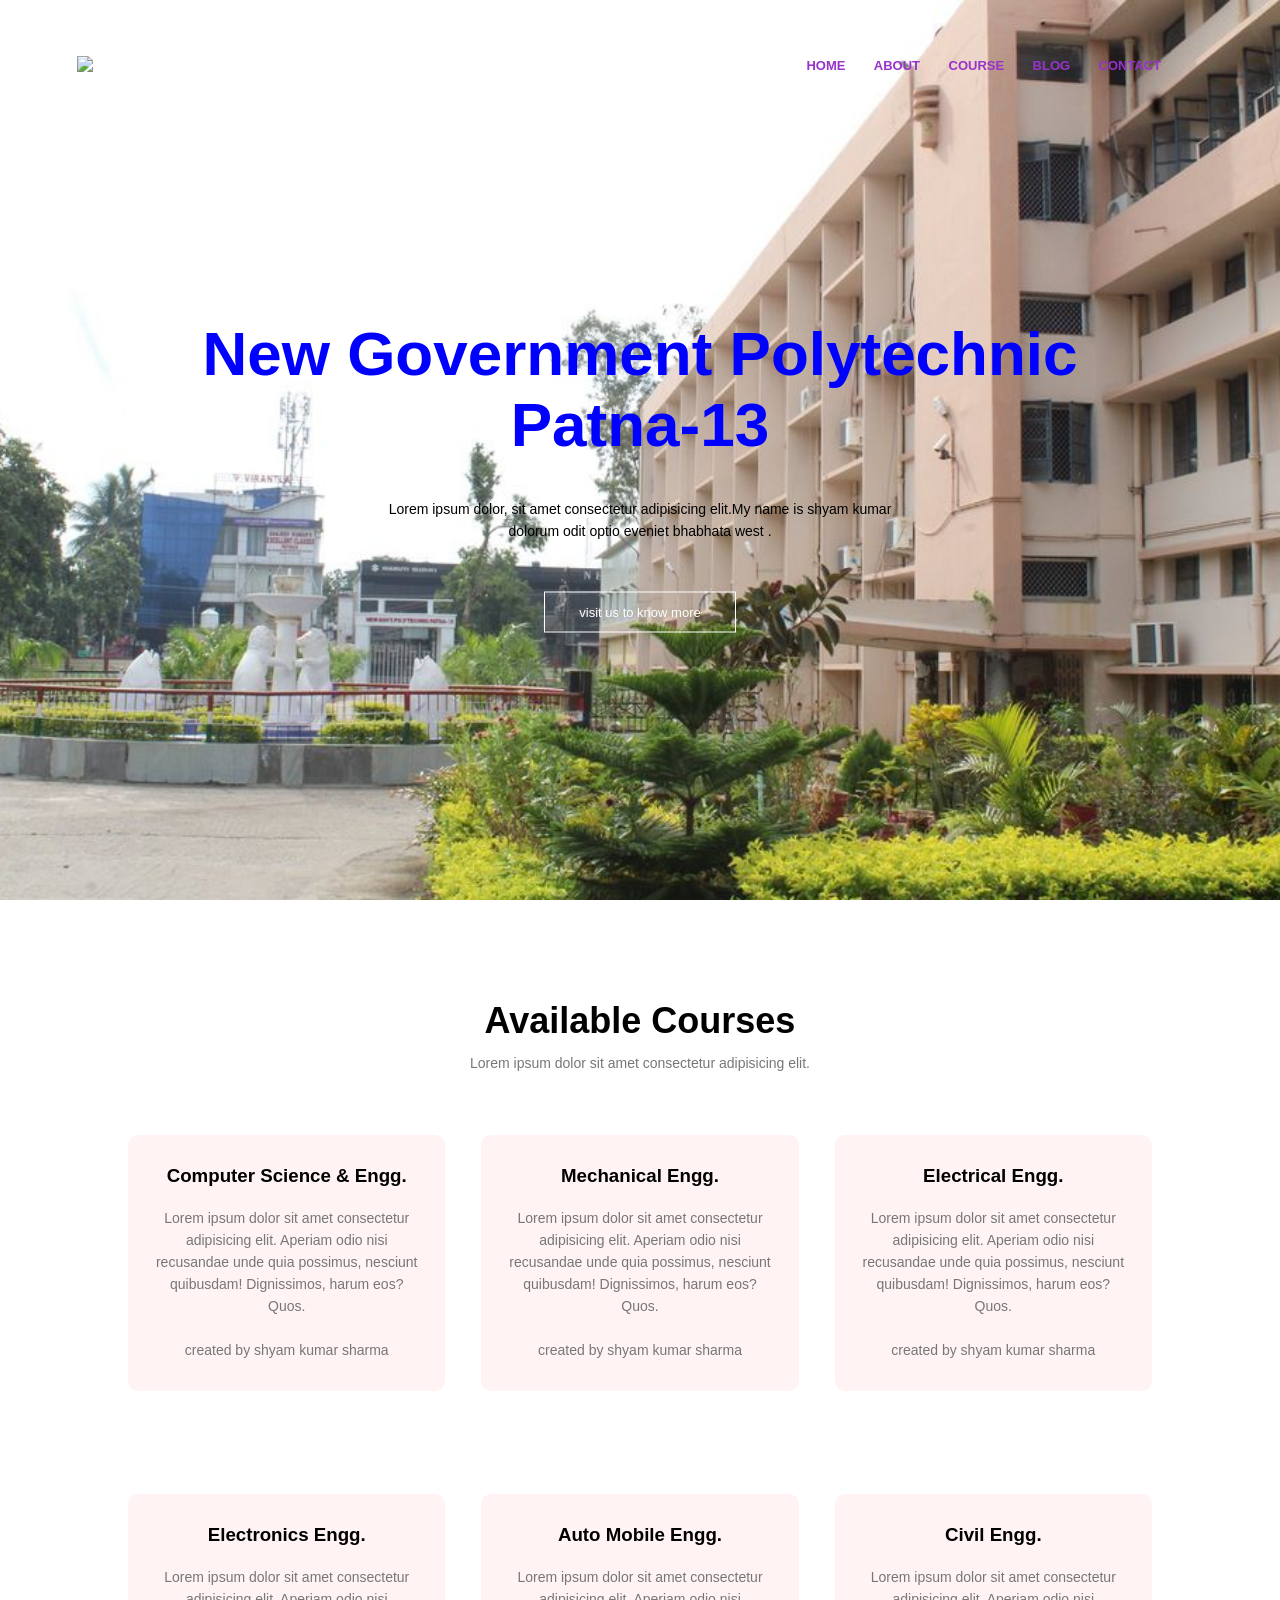
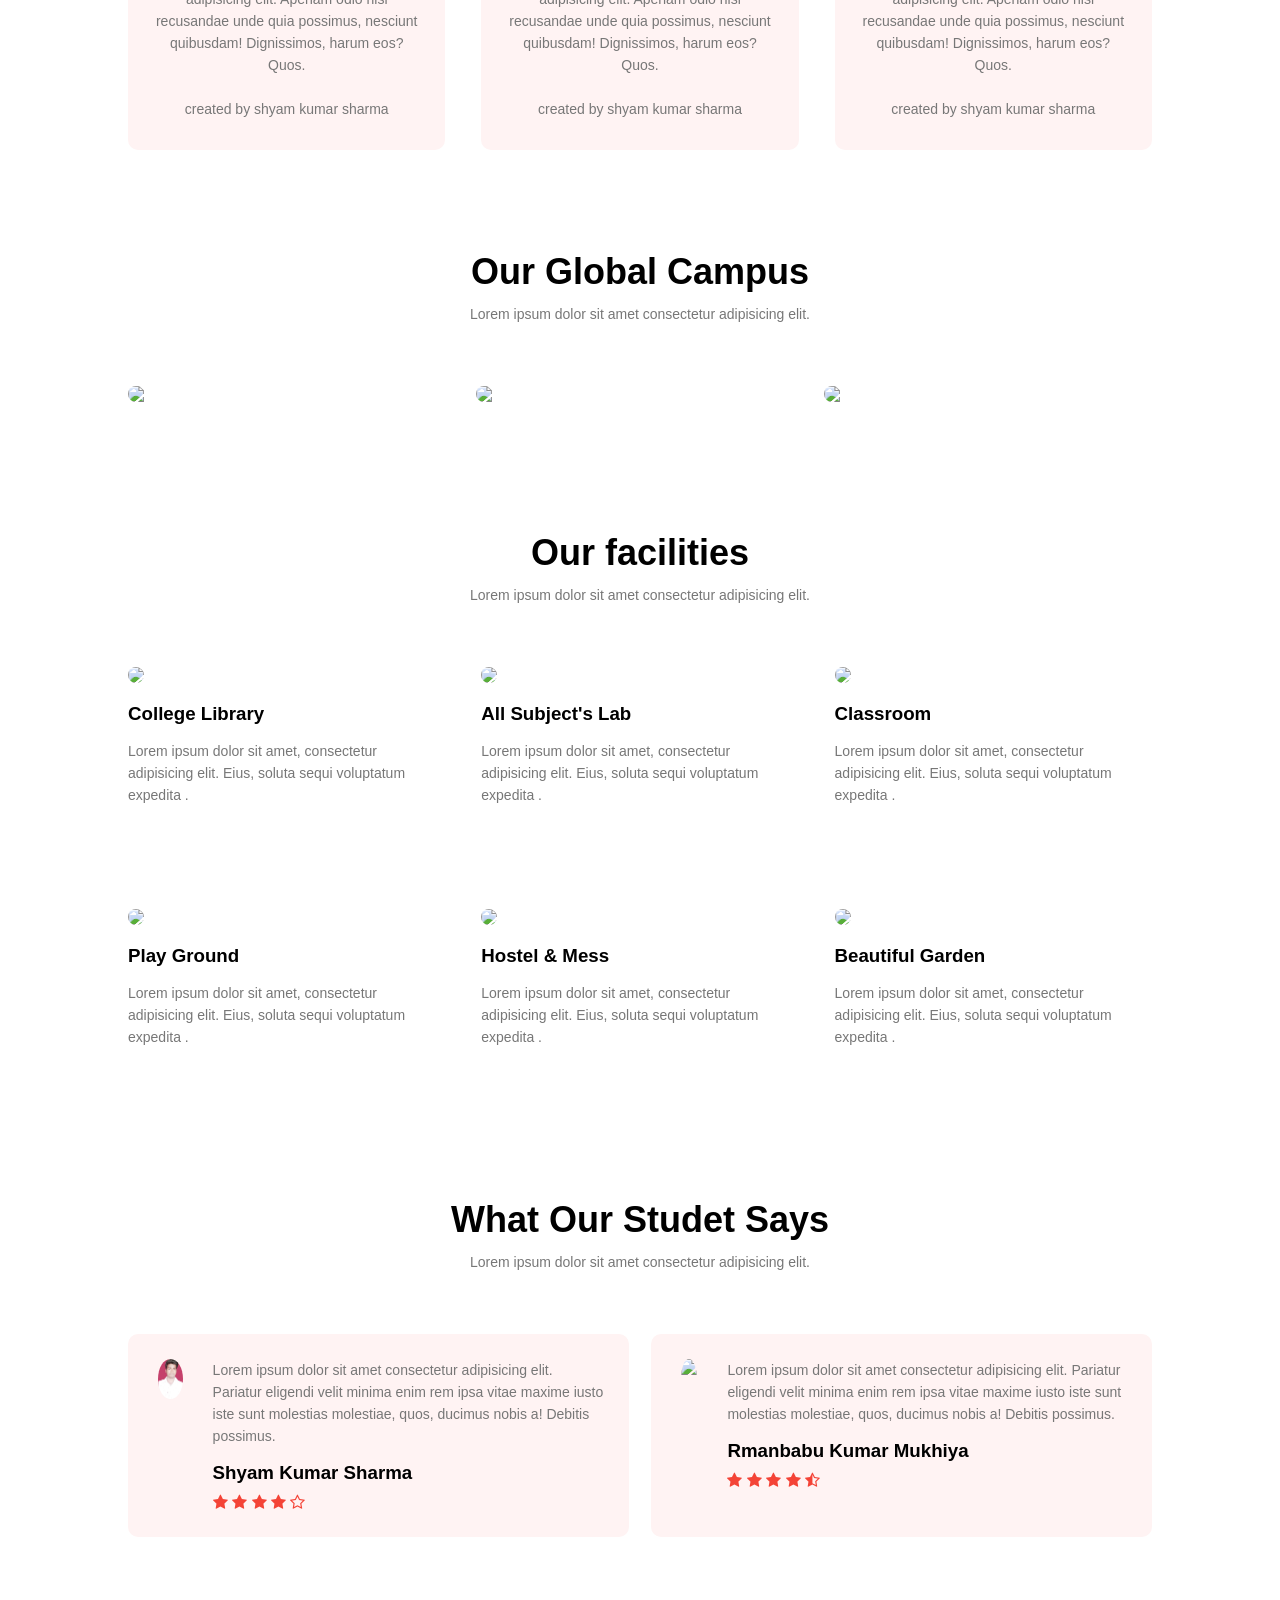
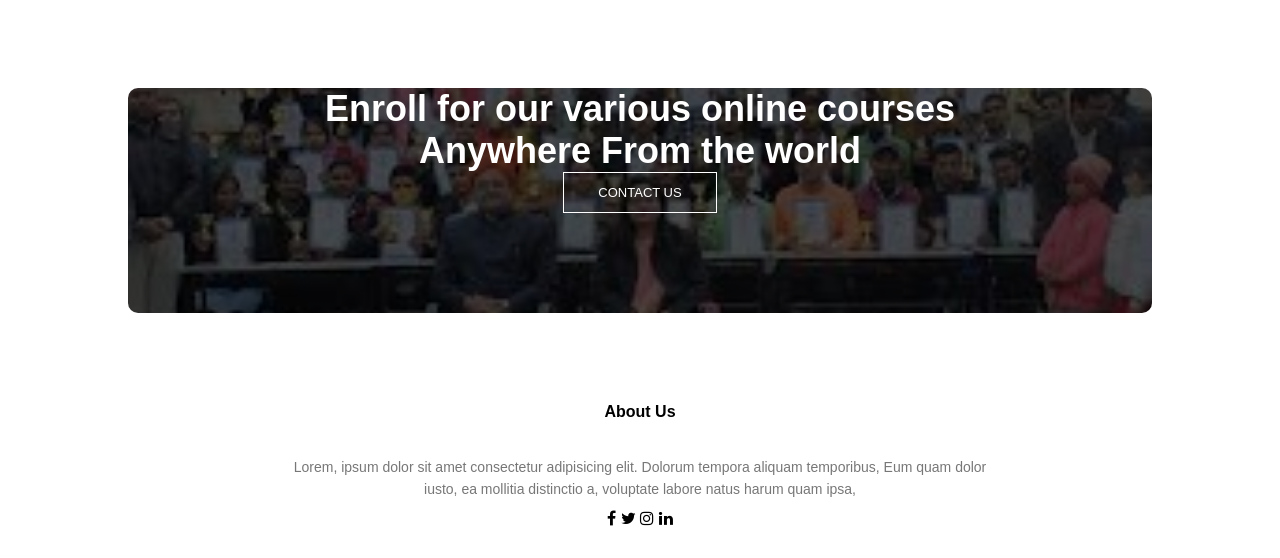
==== index.html @ 8268cc49 "Shyam My name is Shyam kumar sharma" ====
<!DOCTYPE html>
<html lang="en">

<head>
    <meta charset="UTF-8">
    <meta name="viewport" content="width=device-width, initial-scale=1.0">
    <title>westchamparan</title>
    <link rel="stylesheet" href="suman.css">

    <link rel="preconnect" href="https://fonts.googleapis.com">
    <link rel="preconnect" href="https://fonts.gstatic.com" crossorigin>

    <link href="https://fonts.googleapis.com/css2?family=Poppins:wght@100;200;400;500;600;700&display=swap"
        rel="stylesheet">

    <link rel="stylesheet" href="https://stackpath.bootstrapcdn.com/font-awesome/4.7.0/css/font-awesome.min.css">
</head>

<body>
    <section class="header">

        
        <nav>
            <a href="index.html"><img src="C:\Users\sharm\OneDrive\Desktop\shyam\ngplogo.png"> </a>
            <!-- <h1>New Government Polytechnic <br>Patna-13<p>( Dept. Of Science & Technology, Govt. Of Bihar )
            </p> -->

            <!-- <p>( Dept. Of Science & Technology, Govt. Of Bihar )</p> -->
            <div class="nav-links" id="navLinks">

                <i class="fa fa-times" onclick="hideMenu()"></i>

                <ul>

                    <li><a href="#">HOME</a></li>
                    <li><a href="About.html">ABOUT</a></li>
                    <li><a href="course.html">COURSE</a></li>
                    <li><a href="Blog.html">BLOG</a></li>
                    <li><a href="#">CONTACT</a></li>
                </ul>
            </div>
            <i class="fa fa-bars" onclick="showMenu()"></i>
        </nav>
        


        <div class="text-box">
            <h1>New Government Polytechnic<br>Patna-13</h1><br>
            <p>Lorem ipsum dolor, sit amet consectetur adipisicing elit.My name is shyam kumar
                <br> dolorum odit optio eveniet bhabhata west .
            </p>
            <a href="" class="hero-btn">visit us to know more</a>
        </div>

    </section>

    <!-----------------------------Coures-------------------------------->

    <section class="course">
        <h1>Available Courses</h1>
        <p>Lorem ipsum dolor sit amet consectetur adipisicing elit.</p>

        <div class="row">
            <div class="course-col">
                <h3>Computer Science & Engg.</h3>
                <p>Lorem ipsum dolor sit amet consectetur adipisicing elit. Aperiam odio nisi recusandae unde
                    
                    quia possimus, nesciunt quibusdam! Dignissimos, harum eos? Quos.<br><br>created by shyam kumar
                    sharma</p>

            </div>
            <div class="course-col">
                <h3>Mechanical Engg.</h3>
                <p>Lorem ipsum dolor sit amet consectetur adipisicing elit. Aperiam odio nisi recusandae unde
                    
                    quia possimus, nesciunt quibusdam! Dignissimos, harum eos? Quos.<br><br>created by shyam kumar
                    sharma</p>

            </div>
            <div class="course-col">
                <h3>Electrical Engg.</h3>
                <p>Lorem ipsum dolor sit amet consectetur adipisicing elit. Aperiam odio nisi recusandae unde
                    
                    quia possimus, nesciunt quibusdam! Dignissimos, harum eos? Quos.<br><br>created by shyam kumar
                    sharma</p>

            </div>
            
        </div>


        <div class="row">
            <div class="course-col">
                <h3>Electronics Engg.</h3>
                <p>Lorem ipsum dolor sit amet consectetur adipisicing elit. Aperiam odio nisi recusandae unde
                    
                    quia possimus, nesciunt quibusdam! Dignissimos, harum eos? Quos.<br><br>created by shyam kumar
                    sharma</p>

            </div>
            <div class="course-col">
                <h3>Auto Mobile Engg.</h3>
                <p>Lorem ipsum dolor sit amet consectetur adipisicing elit. Aperiam odio nisi recusandae unde
                    
                    quia possimus, nesciunt quibusdam! Dignissimos, harum eos? Quos.<br><br>created by shyam kumar
                    sharma</p>

            </div>
            <div class="course-col">
                <h3>Civil Engg.</h3>
                <p>Lorem ipsum dolor sit amet consectetur adipisicing elit. Aperiam odio nisi recusandae unde
                    
                    quia possimus, nesciunt quibusdam! Dignissimos, harum eos? Quos.<br><br>created by shyam kumar
                    sharma</p>

            </div>
        </div>



    </section>



    <!----------------------------Another section of this website-------------------------->

    <section class="campus">
        <h1>Our Global Campus</h1>
        <p>Lorem ipsum dolor sit amet consectetur adipisicing elit.</p>
        <div class="row">
            <div class="campus-col">
                <img src="C:\Users\sharm\OneDrive\Desktop\shyam\images (4).jpeg">
                <div class="layer">
                    <h3>This is amezing</h3>
                </div>
            </div>
            <div class="campus-col">
                <img src="C:\Users\sharm\OneDrive\Desktop\shyam\download (1).jpeg">
                <div class="layer">
                    <h3>This is amezing</h3>
                </div>
            </div>
            <div class="campus-col">
                <img src="C:\Users\sharm\OneDrive\Desktop\shyam\images (5).jpeg">
                <div class="layer">
                    <h3>This is amezing</h3>
                </div>
            </div>


        </div>

    </section>


    <!-------------------------------------Faciliies------------------------------------>

    <section class="facilities">
        <h1>Our facilities</h1>
        <p>Lorem ipsum dolor sit amet consectetur adipisicing elit.</p>

        <div class="row">

            <div class="facilities-col">
                <img src="C:\Users\sharm\OneDrive\Desktop\shyam\download (4).jpeg">
                <h3>College Library</h3>
                <p>Lorem ipsum dolor sit amet, consectetur adipisicing elit.
                    Eius, soluta sequi voluptatum expedita .</p>
            </div>
            <div class="facilities-col">
                <img src="C:\Users\sharm\OneDrive\Desktop\shyam\download (2).jpeg">
                <h3>All Subject's Lab</h3>
                <p>Lorem ipsum dolor sit amet, consectetur adipisicing elit.
                    Eius, soluta sequi voluptatum expedita .</p>
            </div>
            <div class="facilities-col">
                <img src="C:\Users\sharm\OneDrive\Desktop\shyam\download (3).jpeg">
                <h3>Classroom</h3>
                <p>Lorem ipsum dolor sit amet, consectetur adipisicing elit.
                    Eius, soluta sequi voluptatum expedita .</p>
            </div>
        </div>

        <div class="row">

            <div class="facilities-col">
                <img src="C:\Users\sharm\OneDrive\Desktop\shyam\images (3).jpeg">
                <h3>Play Ground</h3>
                <p>Lorem ipsum dolor sit amet, consectetur adipisicing elit.
                    Eius, soluta sequi voluptatum expedita .</p>
            </div>
            <div class="facilities-col">
                <img src="C:\Users\sharm\OneDrive\Desktop\shyam\hostel.jpg">
                <h3>Hostel & Mess</h3>
                <p>Lorem ipsum dolor sit amet, consectetur adipisicing elit.
                    Eius, soluta sequi voluptatum expedita .</p>
            </div>
            <div class="facilities-col">
                <img src="C:\Users\sharm\OneDrive\Desktop\shyam\download (7).jpeg">
                <h3> Beautiful Garden </h3>
                <p>Lorem ipsum dolor sit amet, consectetur adipisicing elit.
                    Eius, soluta sequi voluptatum expedita .</p>
            </div>
        </div>


    </section>


    <!------------------------------testimonials------------------------->

    <section class="testimonials">
        <h1>What Our Studet Says</h1>
        <p>Lorem ipsum dolor sit amet consectetur adipisicing elit.</p>

        <div class="row">
        <div class="testimonial-col">
            <img src="SONU.jpg">

        <div>
                <p>Lorem ipsum dolor sit amet consectetur adipisicing elit. Pariatur
                     eligendi velit minima enim rem ipsa vitae maxime iusto iste sunt molestias
                     molestiae, quos, ducimus nobis a! Debitis possimus.</p>
                     <h3>Shyam Kumar Sharma</h3>
                     <i class="fa fa-star"></i>
                     <i class="fa fa-star"></i>
                     <i class="fa fa-star"></i>
                     <i class="fa fa-star"></i>
                     <i class="fa fa-star-o"></i>
            </div>
        </div>
        <div class="testimonial-col">
            <img src="C:\Users\sharm\OneDrive\Desktop\shyam\RAMBABU.jpg">

        <div>
                <p>Lorem ipsum dolor sit amet consectetur adipisicing elit. Pariatur
                     eligendi velit minima enim rem ipsa vitae maxime iusto iste sunt molestias
                     molestiae, quos, ducimus nobis a! Debitis possimus.</p>
                     <h3>Rmanbabu Kumar Mukhiya</h3>
                     <i class="fa fa-star"></i>
                     <i class="fa fa-star"></i>
                     <i class="fa fa-star"></i>
                     <i class="fa fa-star"></i>
                     <i class="fa fa-star-half-o"></i
            </div>
        </div>
    </div>

        </div>
    </section>



    <!--------------------------------------------Call To Action--------------------------------------->

    <section class="cta">
        <h1>Enroll for our various online courses <br>Anywhere From the world</h1>
        <a href="" class="hero-btn">CONTACT US</a>
    </section>

    <!--------------------------------------------Footer--------------------------------------->

    <section class="footer">
        <h4>About Us</h4>
        <p>Lorem, ipsum dolor sit amet consectetur adipisicing elit. Dolorum tempora aliquam temporibus,
         Eum quam dolor<br> iusto, ea mollitia distinctio a, 
            voluptate labore natus harum quam ipsa, </p>
            <div class="icons">
                <i class="fa fa-facebook"></i>
                <i class="fa fa-twitter"></i>
                <i class="fa fa-instagram"></i>
                <i class="fa fa-linkedin"></i>
                
            </div>
    </section>






    <!----------------javascript for Toogle Menu--------------->

    <script>
        var navLinks = document.getElementById("navLinks");
        function showMenu() {
            navLinks.style.right = "0";
        }
        function hideMenu() {
            navLinks.style.right = "-200px";

        }
    </script>

</body>

</html>
---- suman.css ----
*{
    margin: 0;
    padding: 0;
    /* background-color: blue; */
    font-family: 'popins',sans-serif;
}
.header{
    background-color: blue;
    background-image : url("college.jpg"); 
    min-height: 100vh;
    width: 100%;
    background-position: center;
    background-size: cover;
    position: relative;
}
nav{
    display: flex;
    /* margin: 0;
    padding: 0; */
    padding: 2% 6%;
    justify-content: space-between;
    align-items: center;
}
nav h1{
    color: black;
    margin-left: 0px;


}
nav img{
    width: 200px;
    margin-left: 0px;
    margin-top: 0px;

}
nav h1 p{
    margin-right: 600px;
    margin-top: 0px;

}
.nav-links{
    flex: 1;
    text-align: right;
}
.nav-links ul li{
    list-style: none;
    display: inline-block;
    padding: 0px 12px;
    position: relative;
    
}
.nav-links ul li a{
    color: darkorchid;
    text-decoration: none;
    font-size: 13px;
    
}
.nav-links ul li ::after{
    content: '';
    width: 0%;
    height: 2px;
    background: #f44336;
    display: block;
    margin: auto;
    transition: 0.5s;
    
}
.nav-links ul li :hover::after{
    width: 100%;
    

}
.text-box{
    width: 90%;
    color: #fff;
    position: absolute;
    top: 50%;
    left: 50%;
    transform: translate(-50%,-50%);
    text-align: center;
}
.text-box h1{
    margin-top: 50px;

    font-size: 62px;
    color: blue;
    font-family:'Franklin Gothic Medium', 'Arial Narrow', Arial, sans-serif;

}
.text-box p{
    margin: 10px 0 40px;
    font-size: 14px;
    color: black;

}
.hero-btn{
    display: inline-block;
    text-decoration: none;
    color: #fff;
    border: 1px solid #fff;
    padding: 12px 34px;
    font-size: 13px;
    background: transparent;
    position: relative;
    cursor: pointer;
}
.hero-btn:hover{
    border: 1px solid #f44336;
    background:#f44336;
    transition: 1s;

}

nav .fa{
    display: none;
    
}
@media(max-width: 700px){
    .text-box h1{
        font-size: 20px;
    }

.nav-links ul li{
    display: block;
    

}
.nav-links{
    position: absolute;
    background: #f44336;    /*some doubts here*/
    height: 100vh;
    width: 200px;
    top: 0;
    right: -200px;
    text-align: left;
    z-index: 2;
    transition: 1s;
    

}
nav .fa{                                /*some doubts here*/
    display: block;                 
    color: blue;  
    margin: 10px;
    font-size: 22px;
    cursor: pointer;
}
}
.nav-links ul{
    padding: 30px;
    font-weight: 900;

}

/*-------------------------------Course--------------------------*/

.course{
    width: 80%;
    margin: auto;
    text-align: center;
    padding-top: 100px;
}
h1{
    font-size: 36px;
    font-weight: 600px;

}
p{
    color: #777;
    font-size: 14px;
    font-weight: 300px;
    line-height: 22px;
    padding: 10px;
}
.row{
    margin-top: 5%;
    display: flex;
    justify-content: space-between;

}
.course-col{
    flex-basis: 31%;
    background: #fff3f3;
    border-radius: 10px;
    margin-bottom: 5%;
    padding: 20px 12px;
    box-sizing: border-box;
    transition: 0.5s;

}
h3{
    text-align: center;
    font-weight: 600;
    margin: 10px 0;
}
.course-col:hover{
    box-shadow: 0 0 20px 0px rgba(0,0,0,0.2) ;
    
}
@media(max-width: 700px){
    .row{
        flex-direction: column;
    }
}



.campus{
    width: 80%;
    margin: auto;
    text-align: center;
    padding-top: 50px;

}
.campus-col{
    flex-basis: 32%;
    border-radius: 10px;
    margin-bottom: 30px;
    position: relative;
    overflow: hidden;
}
.campus-col img{
    width: 100%;
    display: block;

}
.layer{
    background:transparent; 
    height: 100%;
    width: 100%;
    position: absolute;
    top: 0;
    left: 0;

}
.layer:hover{
    background: rgba(226, 0, 0, 0.7);
}
.layer h3{
    width: 100%;
    font-weight: 500;
    color: darkblue;
    font-size: 26px;
    bottom: 0;
    left: 50%;
    transform: translate(-50%);
    position: absolute;
    opacity: 0;
    transition: 0.5s;

}
.layer:hover h3{
    bottom: 49%;
    opacity: 1;
}
.facilities{
    width: 80%;
    margin: auto;
    text-align: center;
    padding-top: 100px;
}
.facilities-col{
    flex-basis: 31%;
    border-radius: 10px;
    margin-bottom: 5%;
    text-align: left;

}
.facilities-col img{
    width: 100%;
    border-radius: 10px;
}
.facilities-col p{
    padding: 0;

}
.facilities-col h3{
    margin-top: 16px;
    margin-bottom: 15px;
    text-align: left;
}


/*--------------------testimonials----------------------*/

.testimonials{
    width: 80%;
    margin: auto;
    padding-top: 100px;
    text-align: center;
}
.testimonial-col{
    flex-basis: 44%;
    border-radius: 10px;
    margin-bottom: 5%;
    text-align: left;
    background: #fff3f3;
    padding: 25px;
    cursor: pointer;
    display: flex;

}
.testimonial-col img{
    height: 40px;
    margin-left: 5px;
    margin-right: 30px;
    border-radius: 50%;
}
.testimonial-col p{
    padding: 0;

}
.testimonial-col h3{
    margin-top: 15px;
    text-align: left;
}
.testimonial-col .fa{
    color: #f44336;

}
@media(max-width:700px){

    .testimonial-col img{
       
        margin-left: 0px;
        margin-right: 15px;
        
    }
}



/*--------------------call to action-------------------*/

.cta{
    margin: 100px auto;
    width: 80%;
    height: 25vh;
    background-image: linear-gradient(rgba(0,0,0,0.7),rgba(0,0,0,0.7)),url("download (1).jpeg");
    background-position: center;
    background-size: cover;
    border-radius: 10px;
    text-align: center;
    padding: 100px 0;
}
.cta{
    color: #fff;
    margin-bottom: 40px;
    padding: 0;
}
@media(max-width:700px){
    .cta h1{
        font-size: 24px;
    }
}
.footer{
    width: 100%;
    text-align: center;
    padding: 30px 0;

}
.footer h4{
    margin-bottom: 25px;
    margin-top: 20px;
    font-weight: 600;
}

/*--------------------About Us----------------*/

.sub-header{
    height: 60vh;
    width: 100%;
    background-image: linear-gradient(rgba(4,9,30,0.7),rgba(4,9,30,0.7)),url("backgroundimage.jpg");
    background-position: center;
    background-size: cover;
    text-align: center;
    color: #fff;
}
.sub-header h1{
    margin-top: 100px;
}
.about-us{
    width: 80%;
    margin: auto;
    padding-top: 80px;
    padding-bottom: 50px;
}
.about-col{
    flex-basis: 48%;
    padding: 30px 50px;

}
.about-col img{
    width: 100%;
}
.about-col h1{
    padding-top: 0;
}
.about-col p{
    padding: 15px 0 25px;

}
.red-btn{
    display: inline-block;
    text-decoration: none;
    color: black;
    border: 1px solid black;
    padding: 12px 34px;
    font-size: 13px;
    background: transparent;
    position: relative;
    cursor: pointer;
}
.red-btn:hover{
    border: 1px solid gray;
    background:gray;
    transition: 1s;

}


/*-----------------------------Our Courses---------------------------*/

/*------------------------------Blog--------------------------------*/

.Blog-content{
    width: 80%;
    margin: auto;
    padding: 60px 0;
}
.blog-left{
    flex-basis: 65%;

}
.blog-left img{
    width: 100%;

}
.blog-left h2{
    color: #222;
    font-weight: 600;
    margin: 30px 0;

}
.blog-left p{
    color: #999;
    padding: 0;
}
.blog-right{
    flex-basis: 32%;

}
.blog-right h3{
    background: #f44336;
    color: #fff;
    padding: 7px 0;
    font-size: 16px;
    margin-bottom: 20px;
}
.blog-right div{
    display: flex;
    align-items: center;
    justify-content: space-between;
    color: #555;
    padding: 8px;
    box-sizing: border-box;
}

.comment-box{
    border: 1px solid #ccc;
    margin: 50px 0;
    padding: 10px 20px;

}
.comment-box h3{
    text-align: left;
}
.comment-form input,.comment-form textarea{
    width: 100%;
    padding: 10px;
    margin: 15px 0;
    box-sizing: border-box;
    border: none;
    outline: none;
    background: #f0f0f0;


}
.comment-form button{
    margin: 10px 0;

}

@media(max-width:700px){
    .sub-header h1{
        font-size: 24px;
    }
}
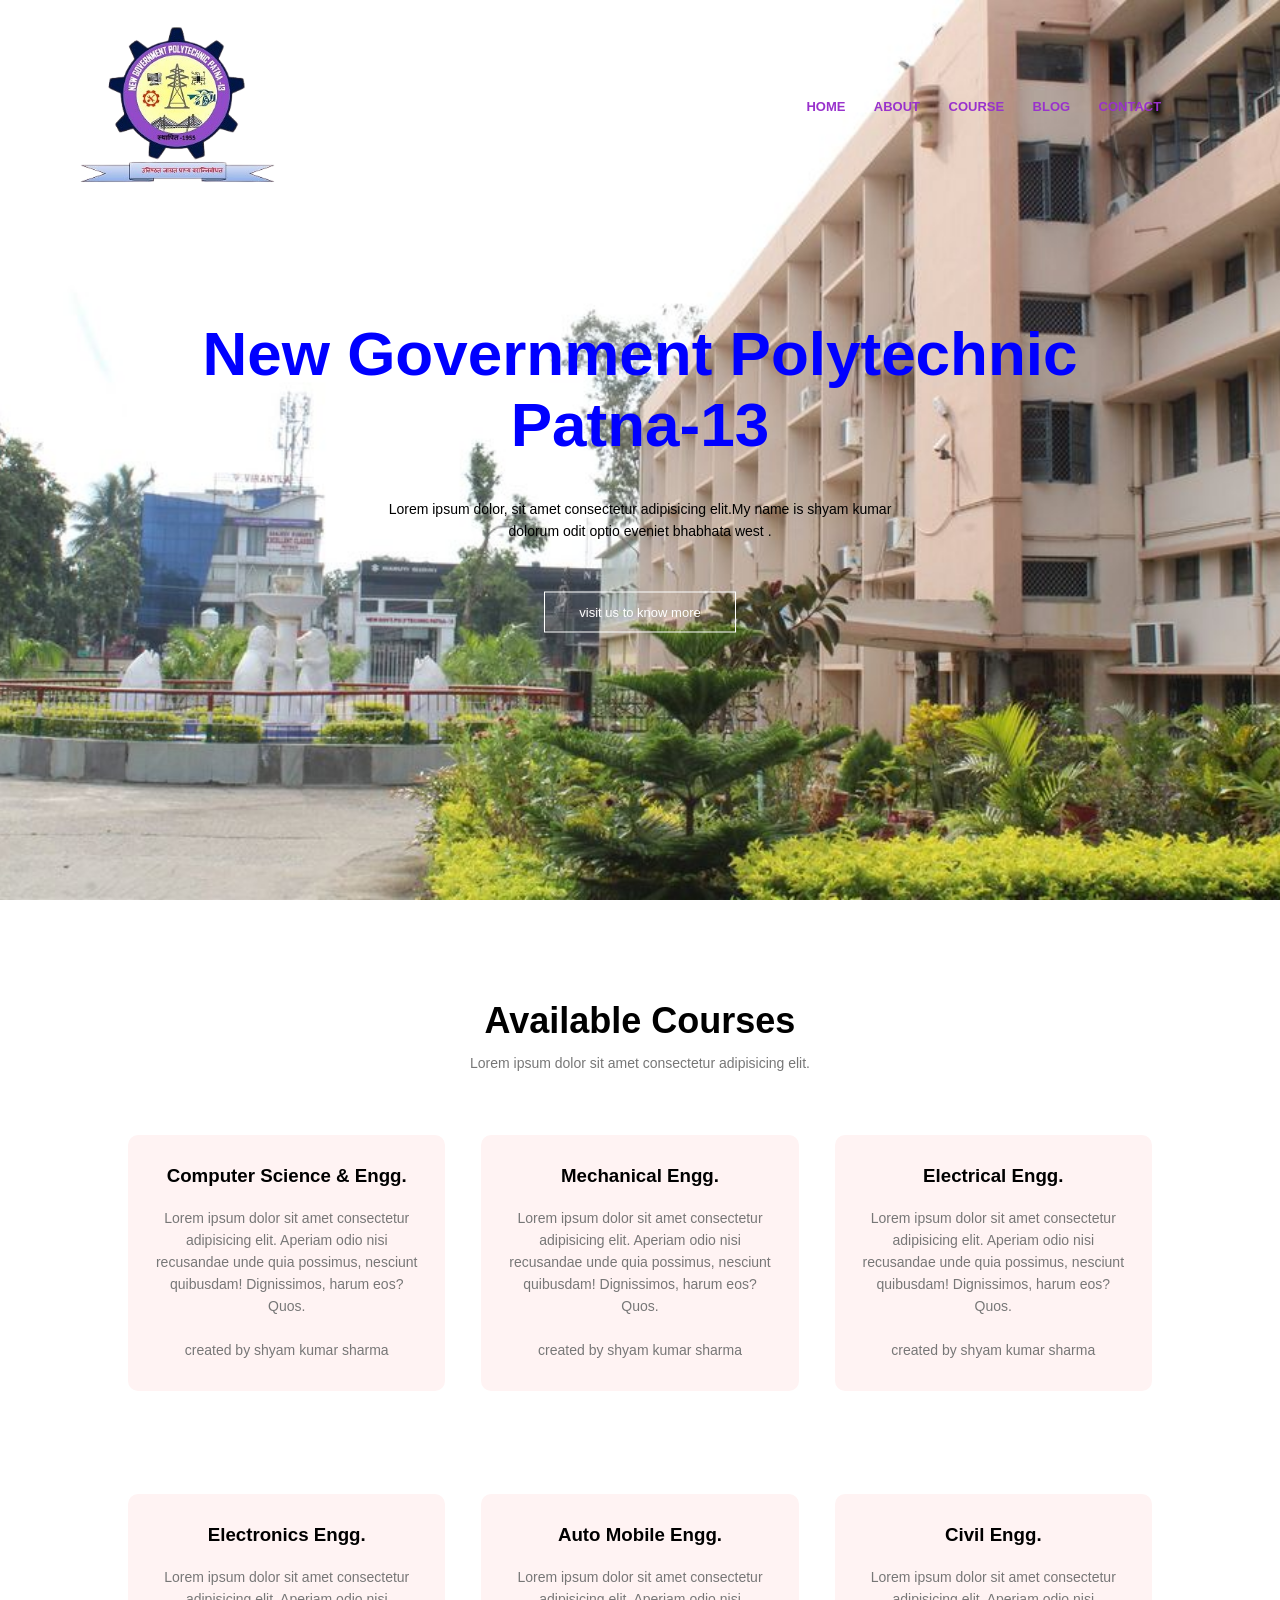
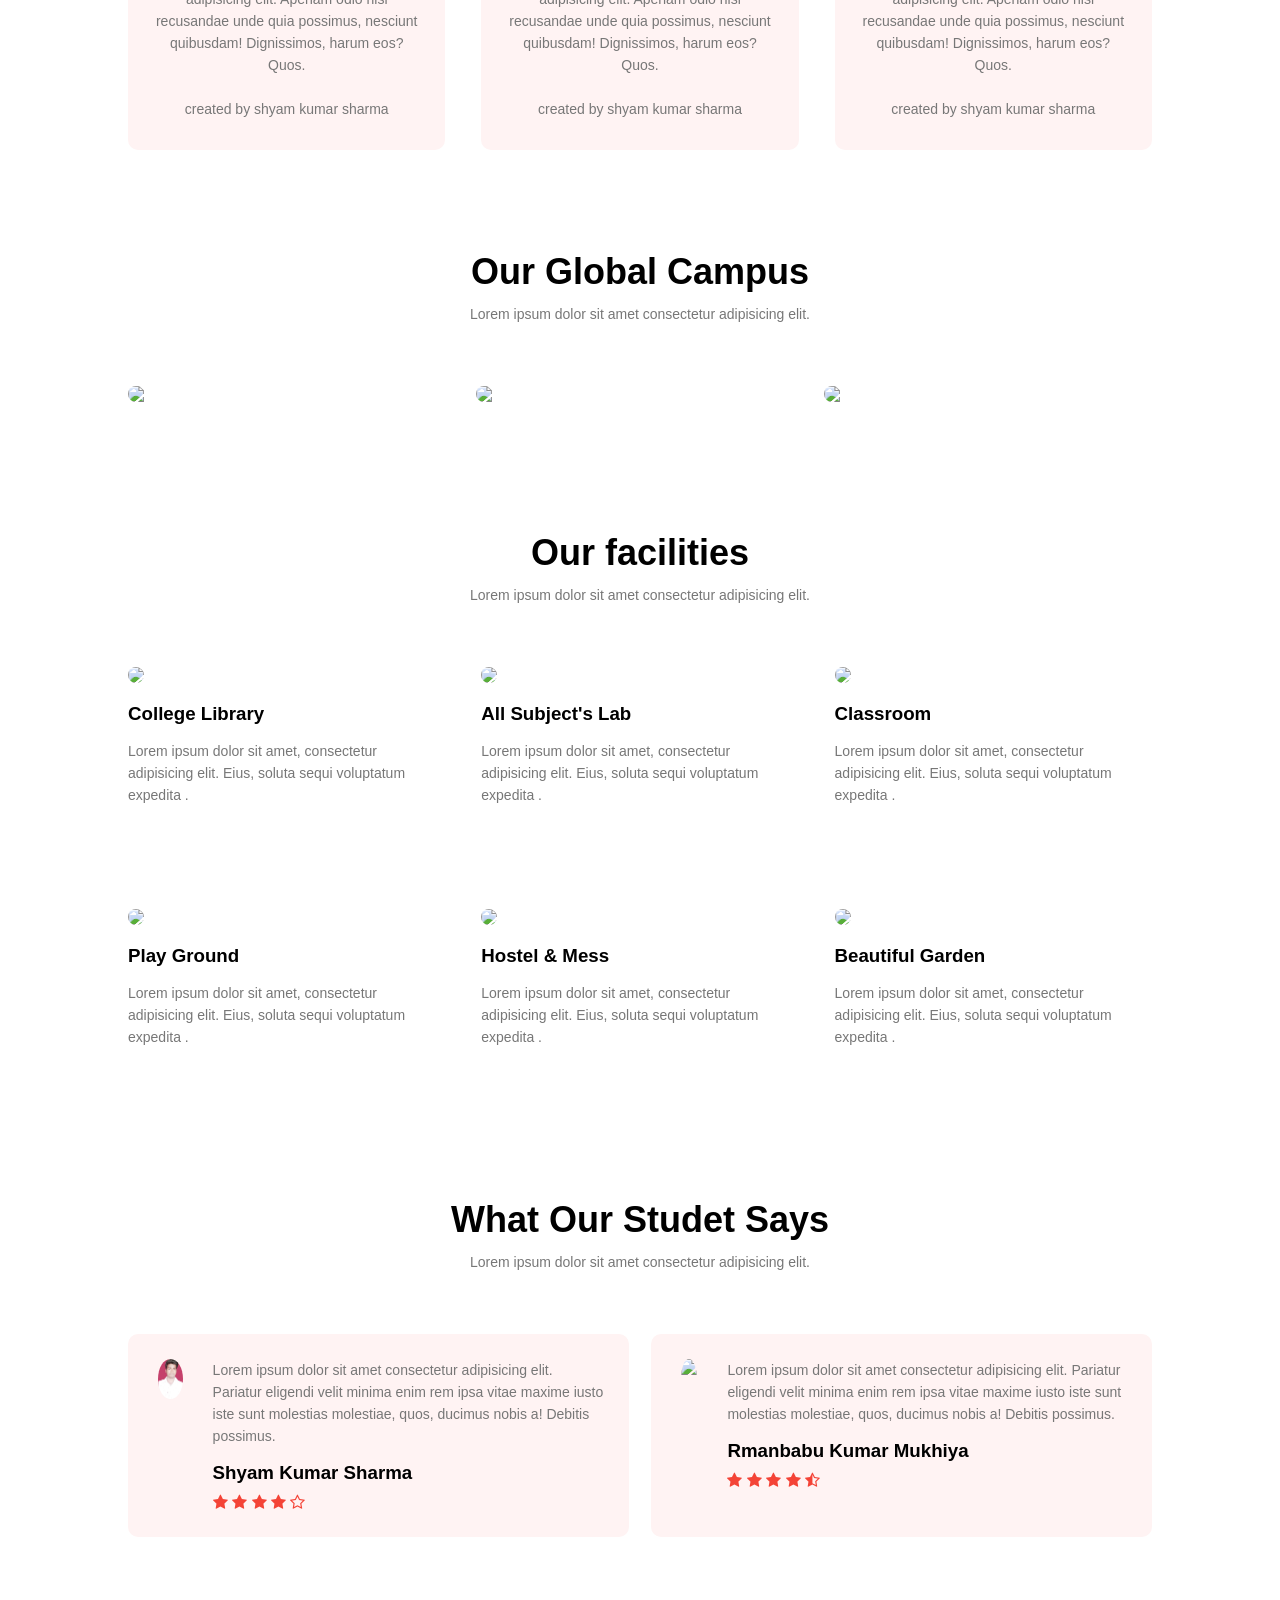
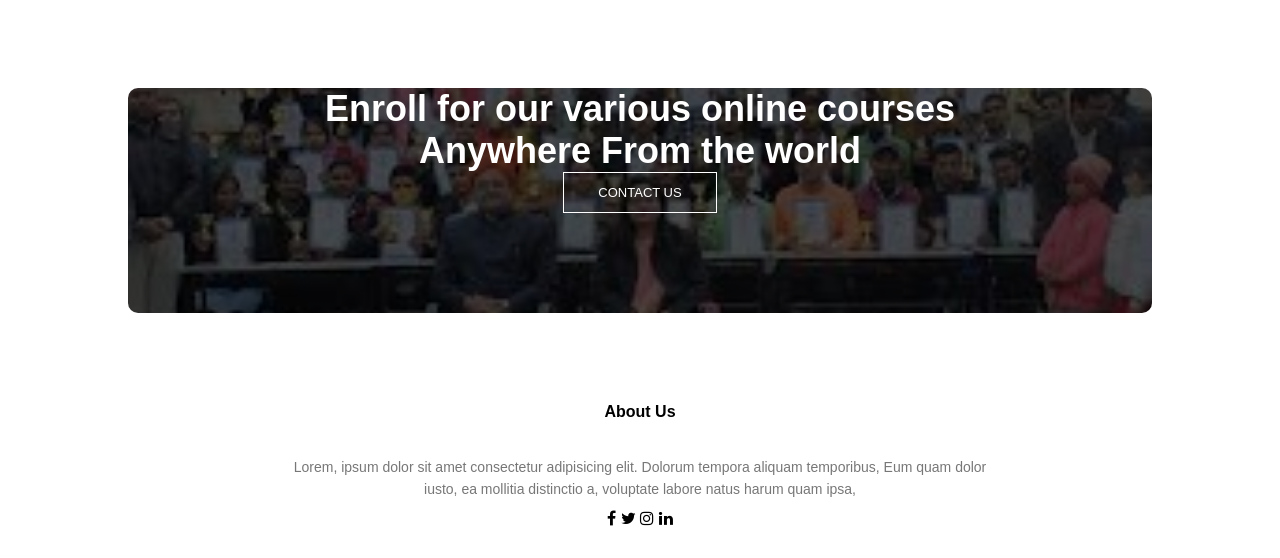
==== commit 8d383543: "Update index.html" ====
--- a/index.html
+++ b/index.html
@@ -21,7 +21,7 @@
 
         
         <nav>
-            <a href="index.html"><img src="C:\Users\sharm\OneDrive\Desktop\shyam\ngplogo.png"> </a>
+            <a href="index.html"><img src="ngplogo.png"> </a>
             <!-- <h1>New Government Polytechnic <br>Patna-13<p>( Dept. Of Science & Technology, Govt. Of Bihar )
             </p> -->
 
@@ -294,4 +294,4 @@
 
 </body>
 
-</html>+</html>
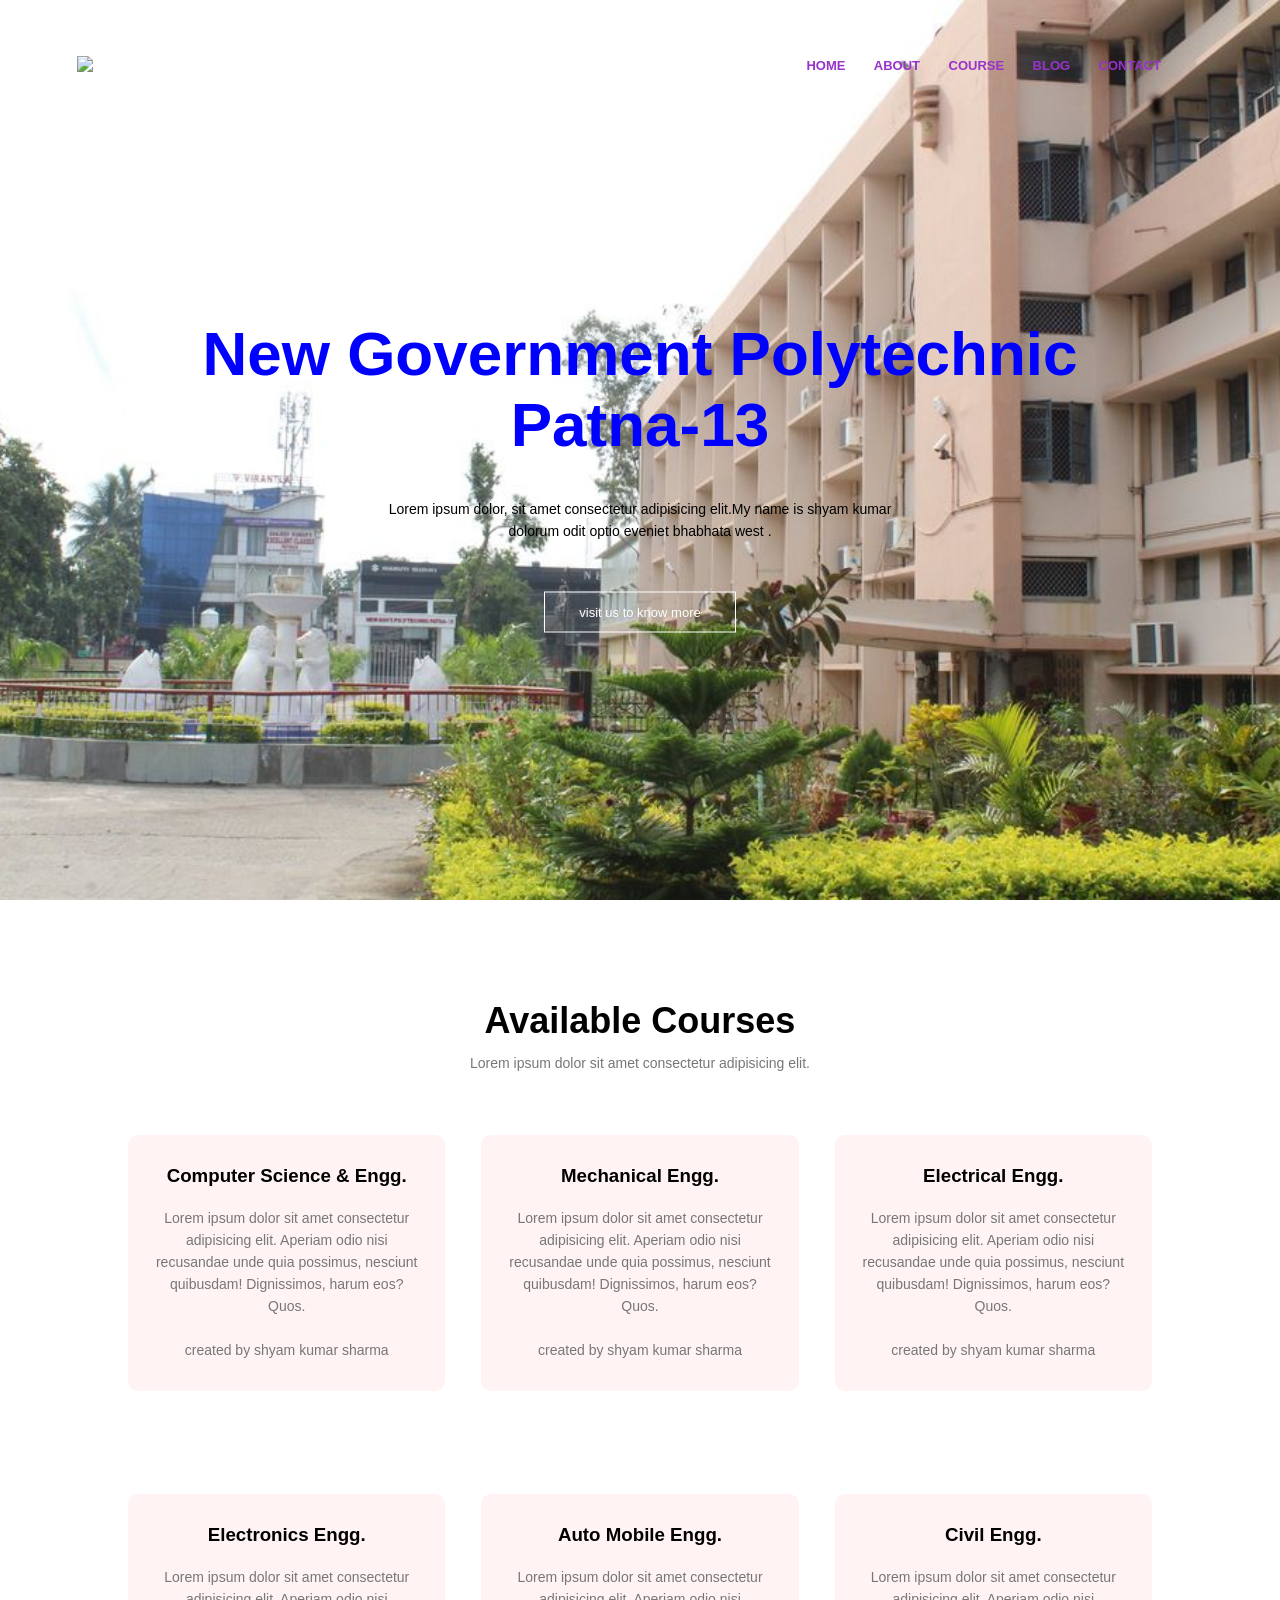
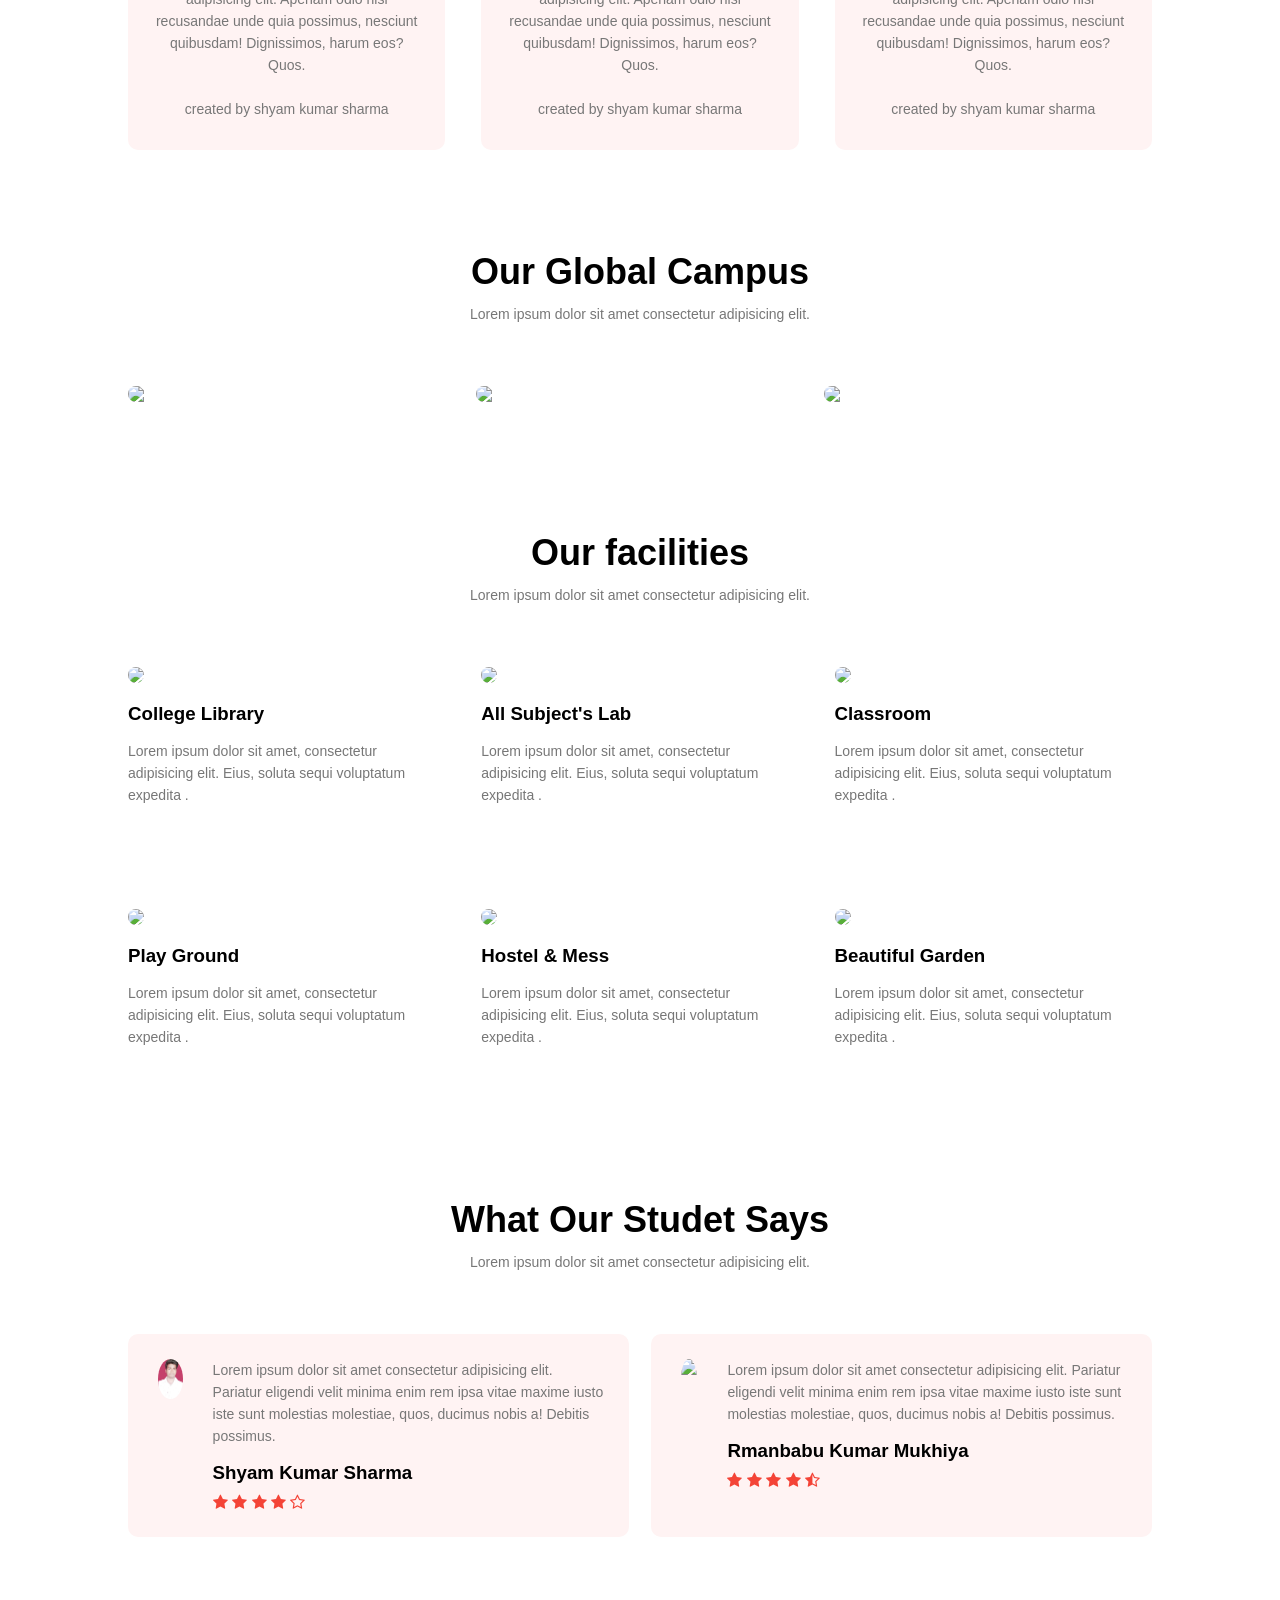
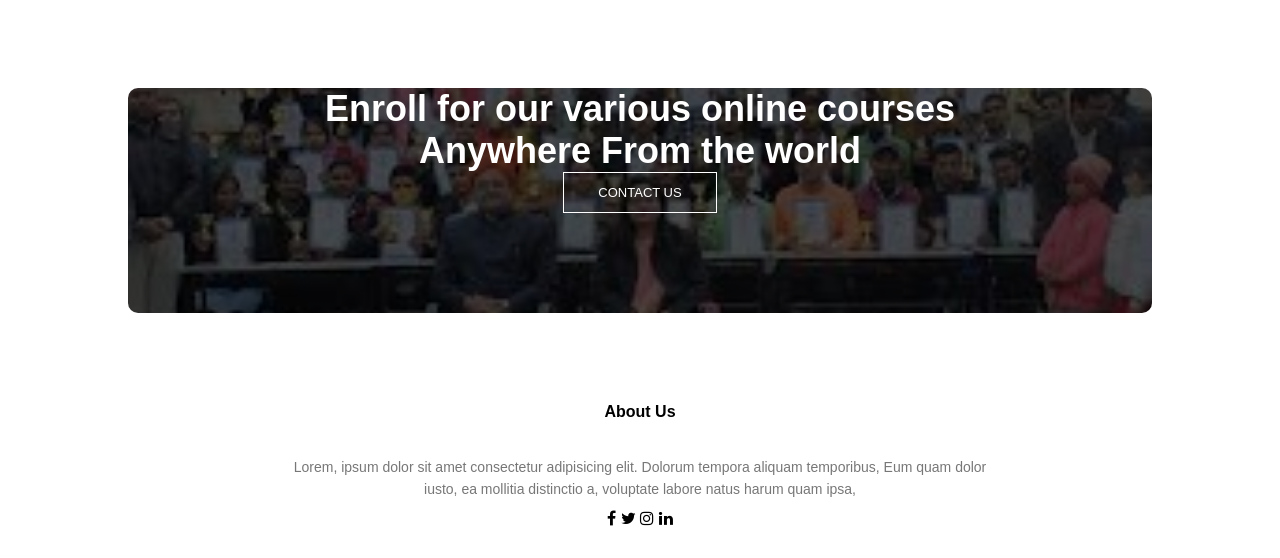
==== commit 23a8041c: "Update index.html" ====
--- a/index.html
+++ b/index.html
@@ -21,7 +21,7 @@
 
         
         <nav>
-            <a href="index.html"><img src="ngplogo.png"> </a>
+            <a href="index.html"><img src="https://github.com/Shyamkumar1234/shyam/blob/8d3835430c8b0cc0deeb597c1c4460c564c4befe/ngplogo.png"> </a>
             <!-- <h1>New Government Polytechnic <br>Patna-13<p>( Dept. Of Science & Technology, Govt. Of Bihar )
             </p> -->
 
